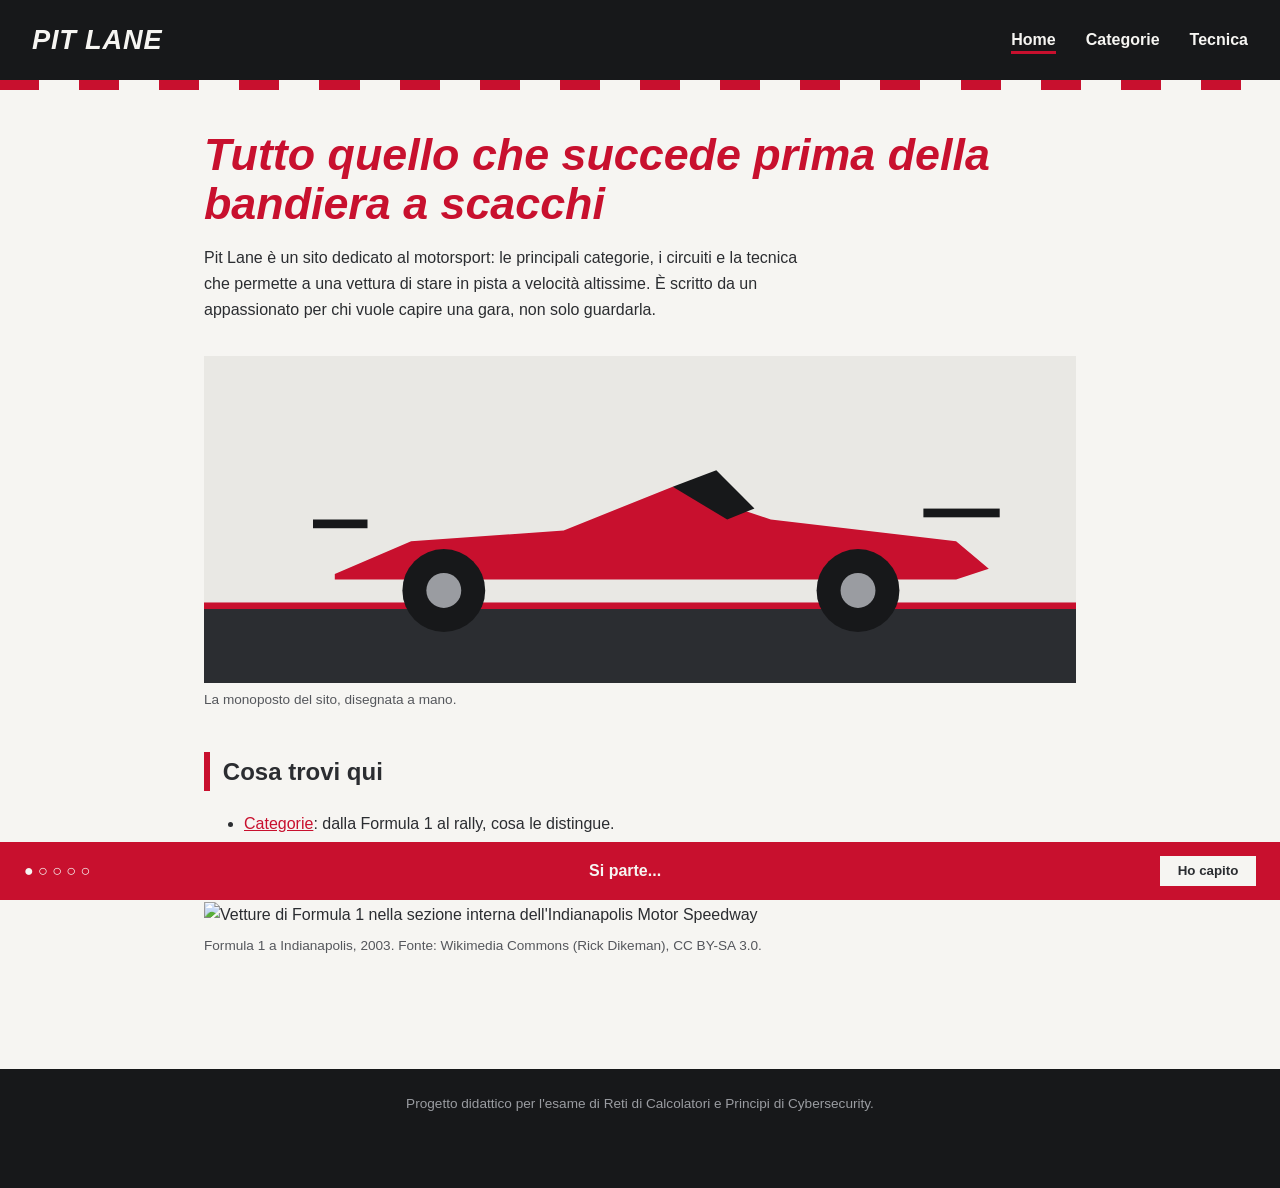
==== index.html @ b9896204 "Add files via upload" ====
<!DOCTYPE html>
<html lang="it">
<head>
  <meta charset="UTF-8">
  <meta name="viewport" content="width=device-width, initial-scale=1">
  <title>Motorsport - Pit Lane</title>
  <link rel="stylesheet" href="css/style.css">
  <script src="js/script.js"></script>
</head>
<body>
<header>
  <span class="logo">PIT LANE</span>
  <nav>
    <a href="index.html" class="attivo">Home</a>
    <a href="categorie.html" class="">Categorie</a>
    <a href="tecnica.html" class="">Tecnica</a>
  </nav>
</header>
<main>
  <h1 style="color:#c8102e">Tutto quello che succede prima della bandiera a scacchi</h1>
  <p>Pit Lane è un sito dedicato al motorsport: le principali categorie, i circuiti e la tecnica che permette a una vettura di stare in pista a velocità altissime. È scritto da un appassionato per chi vuole capire una gara, non solo guardarla.</p>

  <figure>
    <img src="images/auto.svg" alt="Disegno di una monoposto rossa su un tratto di asfalto">
    <figcaption>La monoposto del sito, disegnata a mano.</figcaption>
  </figure>

  <h2>Cosa trovi qui</h2>
  <ul class="lista">
    <li><a href="categorie.html">Categorie</a>: dalla Formula 1 al rally, cosa le distingue.</li>
    <li><a href="tecnica.html">Tecnica</a>: aerodinamica, pneumatici e pit stop spiegati in breve.</li>
  </ul>

  <figure>
    <img src="https://commons.wikimedia.org/wiki/Special:FilePath/Formula_one.jpg?width=900" alt="Vetture di Formula 1 nella sezione interna dell'Indianapolis Motor Speedway">
    <figcaption>Formula 1 a Indianapolis, 2003. Fonte: Wikimedia Commons (Rick Dikeman), CC BY-SA 3.0.</figcaption>
  </figure>
</main>
<footer>Progetto didattico per l'esame di Reti di Calcolatori e Principi di Cybersecurity.</footer>
</body>
</html>
---- css/style.css ----
/* Pit Lane - foglio di stile condiviso da tutte le pagine */
:root {
  --asfalto: #2b2d31;
  --cordolo: #c8102e;
  --bianco: #f6f5f2;
  --grigio: #9a9ca1;
  --gomma: #17181a;
}

* { box-sizing: border-box; }

body {
  margin: 0;
  font-family: Arial, Helvetica, sans-serif;
  line-height: 1.65;
  color: var(--asfalto);
  background: var(--bianco);
}

/* cordolo rosso/bianco sotto l'intestazione */
header {
  background: var(--gomma);
  color: var(--bianco);
  padding: 1.1rem 2rem;
  display: flex;
  justify-content: space-between;
  align-items: center;
  flex-wrap: wrap;
  gap: 1rem;
  border-bottom: 10px solid;
  border-image: repeating-linear-gradient(90deg, var(--cordolo) 0 40px, var(--bianco) 40px 80px) 1;
}

.logo { font-size: 1.7rem; font-weight: 900; font-style: italic; letter-spacing: 0.03em; }

nav a {
  color: var(--bianco);
  text-decoration: none;
  font-weight: bold;
  margin-left: 1.6rem;
  padding: 0.2rem 0;
  border-bottom: 3px solid transparent;
}
nav a:hover, nav a.attivo { border-bottom-color: var(--cordolo); }

main { max-width: 920px; margin: 0 auto; padding: 2.5rem 1.5rem 5rem; }

h1 { font-size: 2.8rem; line-height: 1.1; font-style: italic; font-weight: 900; margin: 0 0 1rem; }
h2 { font-size: 1.5rem; margin-top: 2.5rem; padding-left: 0.8rem; border-left: 6px solid var(--cordolo); }

p { max-width: 70ch; }

figure { margin: 2rem 0; }
figure img { width: 100%; height: auto; max-height: 440px; object-fit: cover; display: block; }
figcaption { font-size: 0.85rem; color: #55575c; margin-top: 0.4rem; }

.due-colonne { display: grid; grid-template-columns: 1fr 1fr; gap: 1.5rem; }
.due-colonne figure { margin: 0; }

table { border-collapse: collapse; width: 100%; background: #fff; }
th, td { padding: 0.65rem 0.85rem; text-align: left; border-bottom: 1px solid #dcdcd8; }
th { background: var(--asfalto); color: var(--bianco); }
tr:nth-child(even) td { background: #f0efeb; }

ul.lista li { margin-bottom: 0.4rem; }
a { color: var(--cordolo); }

footer { background: var(--gomma); color: var(--grigio); text-align: center; padding: 1.5rem 1.5rem 4.5rem; font-size: 0.85rem; }

/* Banner creato dallo script */
#avviso {
  position: fixed; bottom: 0; left: 0; right: 0;
  background: var(--cordolo); color: var(--bianco);
  padding: 0.9rem 1.5rem;
  display: flex; justify-content: space-between; align-items: center; gap: 1rem;
  font-weight: bold;
}
#avviso button {
  background: var(--bianco); color: var(--asfalto);
  border: 0; padding: 0.45rem 1.1rem; cursor: pointer; font-weight: bold; font-family: inherit;
}

@media (max-width: 700px) {
  .due-colonne { grid-template-columns: 1fr; }
  h1 { font-size: 2.1rem; }
}
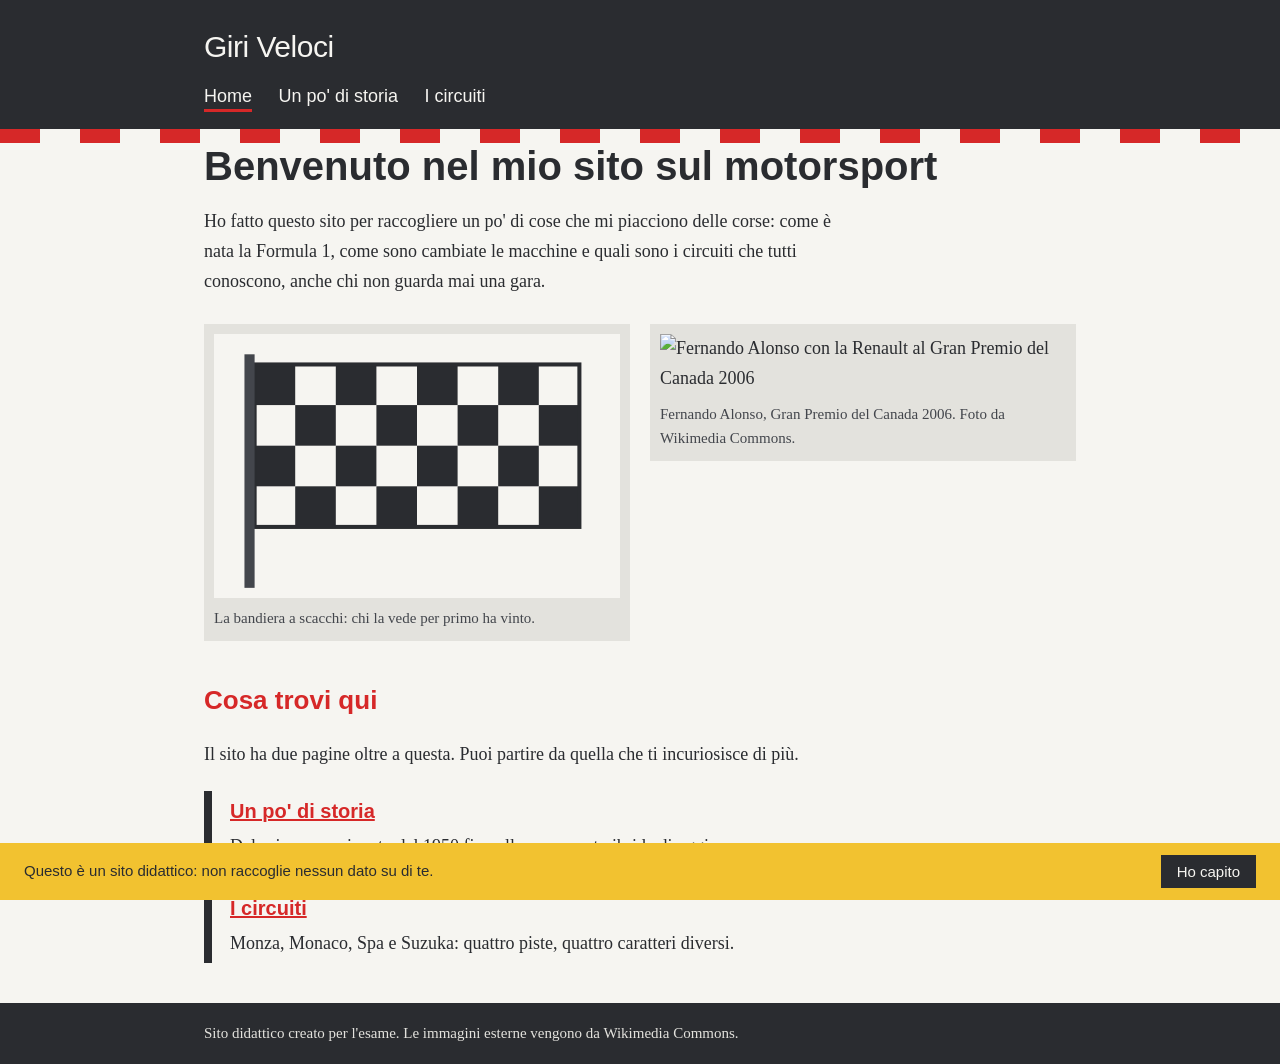
==== commit 75e2ab42: "Add files via upload" ====
--- a/index.html
+++ b/index.html
@@ -2,40 +2,54 @@
 <html lang="it">
 <head>
   <meta charset="UTF-8">
-  <meta name="viewport" content="width=device-width, initial-scale=1">
-  <title>Motorsport - Pit Lane</title>
-  <link rel="stylesheet" href="css/style.css">
-  <script src="js/script.js"></script>
+  <title>Giri Veloci - Home</title>
+  <link rel="stylesheet" href="style.css">
 </head>
 <body>
-<header>
-  <span class="logo">PIT LANE</span>
-  <nav>
-    <a href="index.html" class="attivo">Home</a>
-    <a href="categorie.html" class="">Categorie</a>
-    <a href="tecnica.html" class="">Tecnica</a>
-  </nav>
-</header>
-<main>
-  <h1 style="color:#c8102e">Tutto quello che succede prima della bandiera a scacchi</h1>
-  <p>Pit Lane è un sito dedicato al motorsport: le principali categorie, i circuiti e la tecnica che permette a una vettura di stare in pista a velocità altissime. È scritto da un appassionato per chi vuole capire una gara, non solo guardarla.</p>
+  <header>
+    <div class="contenitore">
+      <p class="logo">Giri Veloci</p>
+      <nav>
+        <a href="index.html" class="attiva">Home</a>
+        <a href="storia.html">Un po' di storia</a>
+        <a href="circuiti.html">I circuiti</a>
+      </nav>
+    </div>
+  </header>
+  <div class="cordolo"></div>
 
-  <figure>
-    <img src="images/auto.svg" alt="Disegno di una monoposto rossa su un tratto di asfalto">
-    <figcaption>La monoposto del sito, disegnata a mano.</figcaption>
-  </figure>
+  <main class="contenitore">
+    <h1>Benvenuto nel mio sito sul motorsport</h1>
+    <p>Ho fatto questo sito per raccogliere un po' di cose che mi piacciono delle corse: come è nata la Formula 1, come sono cambiate le macchine e quali sono i circuiti che tutti conoscono, anche chi non guarda mai una gara.</p>
 
-  <h2>Cosa trovi qui</h2>
-  <ul class="lista">
-    <li><a href="categorie.html">Categorie</a>: dalla Formula 1 al rally, cosa le distingue.</li>
-    <li><a href="tecnica.html">Tecnica</a>: aerodinamica, pneumatici e pit stop spiegati in breve.</li>
-  </ul>
+    <div class="immagini">
+      <figure>
+        <img src="images/bandiera.svg" alt="Bandiera a scacchi">
+        <figcaption>La bandiera a scacchi: chi la vede per primo ha vinto.</figcaption>
+      </figure>
+      <figure>
+        <img src="https://upload.wikimedia.org/wikipedia/commons/thumb/0/0b/Fernando_Alonso_2006_Canada.jpg/500px-Fernando_Alonso_2006_Canada.jpg" alt="Fernando Alonso con la Renault al Gran Premio del Canada 2006">
+        <figcaption>Fernando Alonso, Gran Premio del Canada 2006. Foto da Wikimedia Commons.</figcaption>
+      </figure>
+    </div>
 
-  <figure>
-    <img src="https://commons.wikimedia.org/wiki/Special:FilePath/Formula_one.jpg?width=900" alt="Vetture di Formula 1 nella sezione interna dell'Indianapolis Motor Speedway">
-    <figcaption>Formula 1 a Indianapolis, 2003. Fonte: Wikimedia Commons (Rick Dikeman), CC BY-SA 3.0.</figcaption>
-  </figure>
-</main>
-<footer>Progetto didattico per l'esame di Reti di Calcolatori e Principi di Cybersecurity.</footer>
+    <h2 style="color:#d62828">Cosa trovi qui</h2>
+    <p>Il sito ha due pagine oltre a questa. Puoi partire da quella che ti incuriosisce di più.</p>
+
+    <div class="scheda">
+      <h3><a href="storia.html">Un po' di storia</a></h3>
+      <p>Dal primo campionato del 1950 fino alle monoposto ibride di oggi.</p>
+    </div>
+    <div class="scheda">
+      <h3><a href="circuiti.html">I circuiti</a></h3>
+      <p>Monza, Monaco, Spa e Suzuka: quattro piste, quattro caratteri diversi.</p>
+    </div>
+  </main>
+
+  <footer>
+    <div class="contenitore">Sito didattico creato per l'esame. Le immagini esterne vengono da Wikimedia Commons.</div>
+  </footer>
+
+  <script src="script.js"></script>
 </body>
 </html>
--- a/style.css
+++ b/style.css
@@ -0,0 +1,173 @@
+/* Palette: asfalto, cordolo rosso, bianco gesso, giallo box */
+:root {
+  --asfalto: #2a2c30;
+  --asfalto-chiaro: #43464c;
+  --cordolo: #d62828;
+  --gesso: #f6f5f1;
+  --grigio: #e3e2dd;
+  --giallo: #f2c230;
+}
+
+* { box-sizing: border-box; }
+
+body {
+  margin: 0;
+  background: var(--gesso);
+  color: var(--asfalto);
+  font-family: Georgia, "Times New Roman", serif;
+  font-size: 18px;
+  line-height: 1.65;
+}
+
+header {
+  background: var(--asfalto);
+  color: var(--gesso);
+  padding: 22px 0 18px;
+}
+
+.contenitore {
+  max-width: 920px;
+  margin: 0 auto;
+  padding: 0 24px;
+}
+
+.logo {
+  font-family: "Arial Black", Impact, sans-serif;
+  font-size: 30px;
+  letter-spacing: -0.5px;
+  margin: 0 0 10px;
+}
+
+nav a {
+  color: var(--gesso);
+  text-decoration: none;
+  font-family: "Trebuchet MS", Arial, sans-serif;
+  margin-right: 22px;
+  padding-bottom: 3px;
+  border-bottom: 3px solid transparent;
+}
+
+nav a:hover { border-bottom-color: var(--giallo); }
+nav a.attiva { border-bottom-color: var(--cordolo); }
+
+/* Il cordolo: la striscia rossa e bianca sotto l'intestazione */
+.cordolo {
+  height: 14px;
+  background: repeating-linear-gradient(
+    90deg,
+    var(--cordolo) 0, var(--cordolo) 40px,
+    var(--gesso) 40px, var(--gesso) 80px
+  );
+}
+
+main { padding: 36px 0 24px; }
+
+h1 {
+  font-family: "Arial Black", Impact, sans-serif;
+  font-size: 40px;
+  line-height: 1.15;
+  margin: 0 0 16px;
+}
+
+h2 {
+  font-family: "Trebuchet MS", Arial, sans-serif;
+  font-size: 26px;
+  margin: 38px 0 10px;
+  color: var(--asfalto);
+}
+
+h3 {
+  font-family: "Trebuchet MS", Arial, sans-serif;
+  font-size: 20px;
+  margin: 0 0 4px;
+}
+
+p { max-width: 70ch; }
+
+a { color: var(--cordolo); }
+
+.immagini {
+  display: flex;
+  gap: 20px;
+  margin: 28px 0;
+  align-items: flex-start;
+}
+
+figure {
+  margin: 0;
+  flex: 1;
+  background: var(--grigio);
+  padding: 10px;
+}
+
+figure img {
+  display: block;
+  width: 100%;
+  height: auto;
+}
+
+figcaption {
+  font-size: 15px;
+  padding-top: 8px;
+  color: var(--asfalto-chiaro);
+}
+
+.scheda {
+  border-left: 8px solid var(--asfalto);
+  padding: 4px 0 4px 18px;
+  margin: 22px 0;
+}
+
+.scheda p { margin: 0; }
+
+ul.date {
+  list-style: none;
+  padding: 0;
+  margin: 18px 0;
+}
+
+ul.date li {
+  padding: 10px 0;
+  border-bottom: 1px solid var(--grigio);
+}
+
+ul.date strong {
+  display: inline-block;
+  width: 90px;
+  font-family: "Trebuchet MS", Arial, sans-serif;
+  color: var(--cordolo);
+}
+
+footer {
+  background: var(--asfalto);
+  color: var(--grigio);
+  font-size: 15px;
+  padding: 18px 0;
+  margin-top: 40px;
+}
+
+/* Il banner creato da script.js */
+#avviso {
+  position: fixed;
+  left: 0;
+  right: 0;
+  bottom: 0;
+  background: var(--giallo);
+  color: var(--asfalto);
+  padding: 12px 24px;
+  font-family: "Trebuchet MS", Arial, sans-serif;
+  font-size: 15px;
+  display: flex;
+  justify-content: space-between;
+  align-items: center;
+  gap: 16px;
+}
+
+#avviso button {
+  background: var(--asfalto);
+  color: var(--gesso);
+  border: 0;
+  padding: 8px 16px;
+  cursor: pointer;
+  font-size: 15px;
+}
